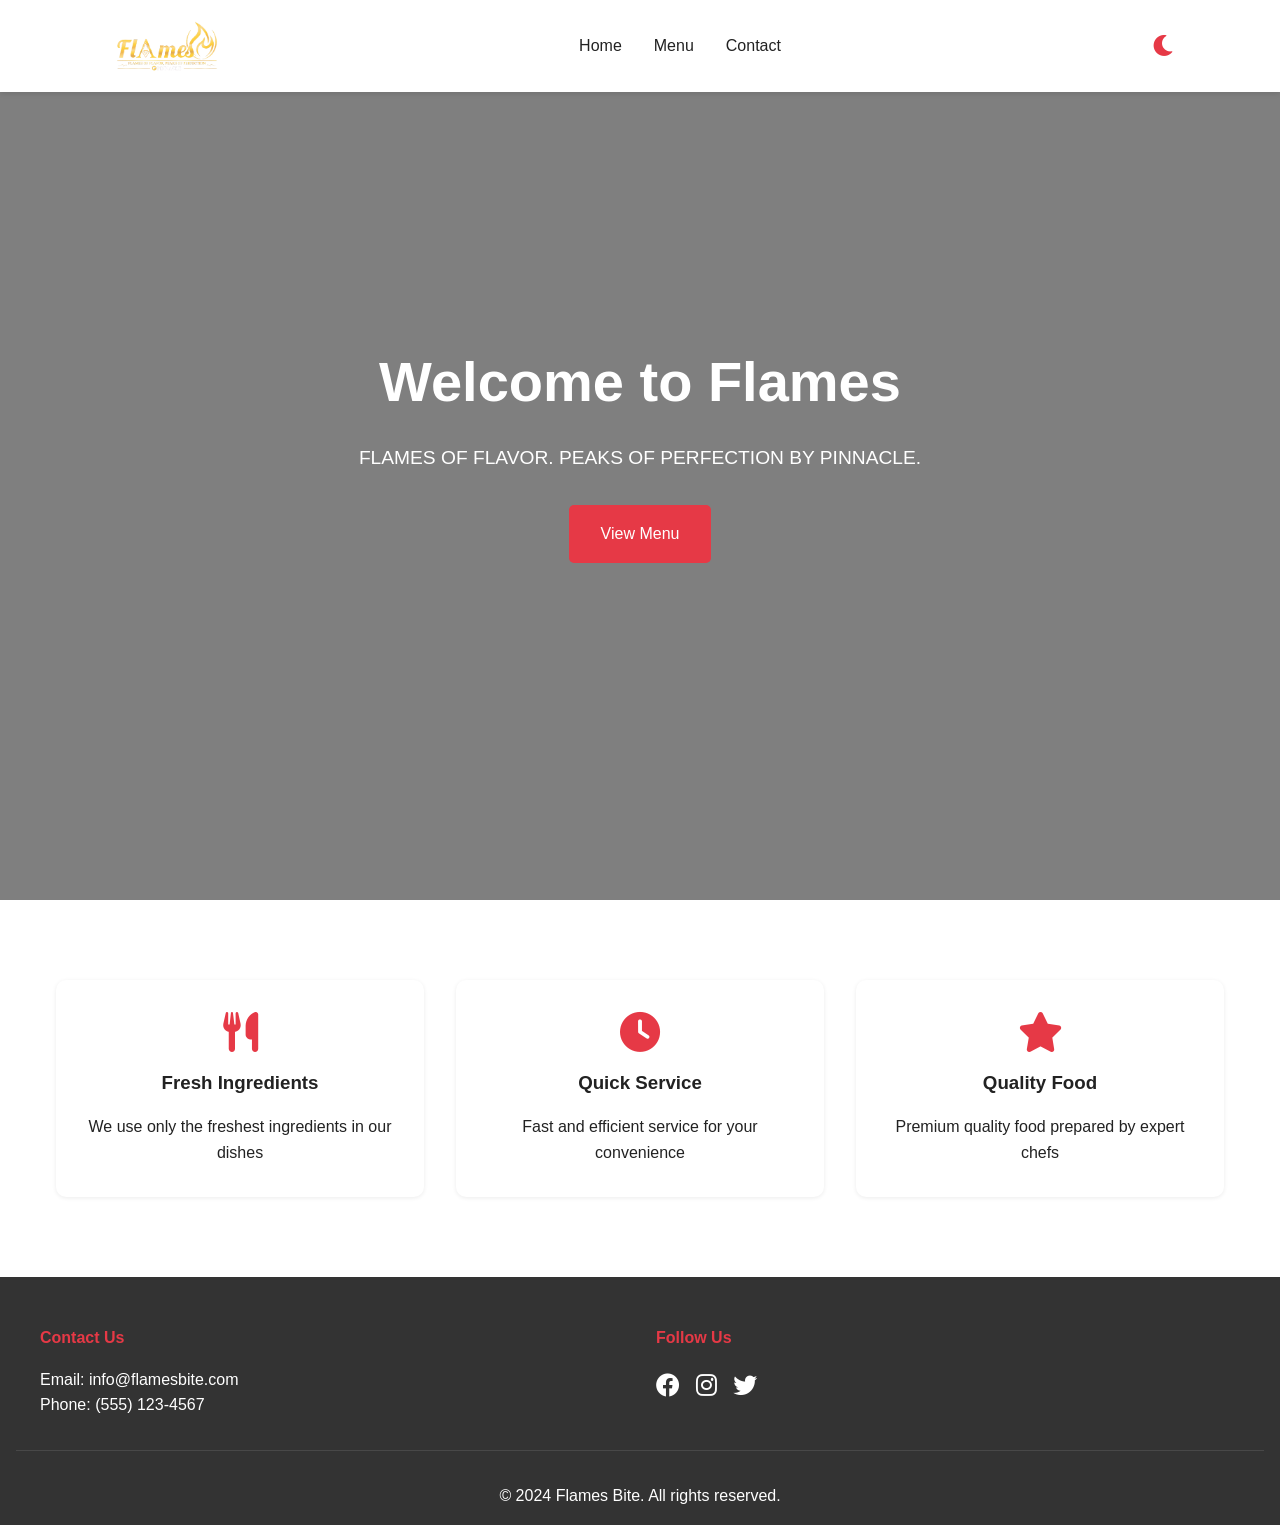
==== index.html @ bd12b716 "chatbot add" ====
<!DOCTYPE html>
<html lang="en">
<head>
    <meta charset="UTF-8">
    <meta name="viewport" content="width=device-width, initial-scale=1.0">
    <title>Flames By Pinnacle</title>
    <link rel="stylesheet" href="css/styles.css">
    <link rel="stylesheet" href="https://cdnjs.cloudflare.com/ajax/libs/font-awesome/6.0.0/css/all.min.css">
</head>
<body>
    <header class="header">
        <nav class="nav">
            <div class="logo">
                <img src="Name_and_address_view_copy-removebg-preview.png" alt="Flames Logo" class="site-logo">
            </div>
            <ul class="nav-links">
                <li><a href="index.html">Home</a></li>
                <li><a href="menu.html">Menu</a></li>
                <li><a href="contact.html">Contact</a></li>
            </ul>
            <button id="theme-switcher" aria-label="Toggle theme"><i class="fas fa-moon"></i></button>
            <button class="mobile-menu-btn">
                <span></span>
                <span></span>
                <span></span>
            </button>
        </nav>
    </header>

    <main>
        <section class="hero">
            <div class="hero-content">
                <h1>Welcome to Flames</h1>
                <p>FLAMES OF FLAVOR. PEAKS OF PERFECTION BY PINNACLE.</p>
                <a href="menu.html" class="cta-button">View Menu</a>
            </div>
        </section>

        <section class="features">
            <div class="feature-card">
                <i class="fas fa-utensils"></i>
                <h3>Fresh Ingredients</h3>
                <p>We use only the freshest ingredients in our dishes</p>
            </div>
            <div class="feature-card">
                <i class="fas fa-clock"></i>
                <h3>Quick Service</h3>
                <p>Fast and efficient service for your convenience</p>
            </div>
            <div class="feature-card">
                <i class="fas fa-star"></i>
                <h3>Quality Food</h3>
                <p>Premium quality food prepared by expert chefs</p>
            </div>
        </section>
    </main>

    <footer class="footer">
        <div class="footer-content">
            <div class="footer-section">
                <h4>Contact Us</h4>
                <p>Email: info@flamesbite.com</p>
                <p>Phone: (555) 123-4567</p>
            </div>
            <div class="footer-section">
                <h4>Follow Us</h4>
                <div class="social-links">
                    <a href="#"><i class="fab fa-facebook"></i></a>
                    <a href="#"><i class="fab fa-instagram"></i></a>
                    <a href="#"><i class="fab fa-twitter"></i></a>
                </div>
            </div>
        </div>
        <div class="footer-bottom">
            <p>&copy; 2024 Flames Bite. All rights reserved.</p>
        </div>
    </footer>

    <!-- Cart Modal -->
    <div id="cart-modal" class="cart-modal">
        <div class="cart-modal-content">
            <span id="close-cart" class="close-cart">&times;</span>
            <h3>Your Cart</h3>
            <div id="cart-items"></div>
            <div class="cart-total">
                <strong>Total: </strong><span id="cart-total">Rs. 0</span>
            </div>
        </div>
    </div>
    <!-- Floating Cart Button (FAB) -->
    <button id="fab-cart-btn" aria-label="View cart" class="fab-cart-btn">
        <i class="fas fa-shopping-cart"></i>
        <span id="fab-cart-count">0</span>
    </button>

    <script src="js/main.js"></script>

    <script type="text/javascript">
        (function(d, m){
            var kommunicateSettings = 
                {"appId":"14e138416a7b6bd5ec5090dfef3fc6244","popupWidget":true,"automaticChatOpenOnNavigation":true};
            var s = document.createElement("script"); s.type = "text/javascript"; s.async = true;
            s.src = "https://widget.kommunicate.io/v2/kommunicate.app";
            var h = document.getElementsByTagName("head")[0]; h.appendChild(s);
            window.kommunicate = m; m._globals = kommunicateSettings;
        })(document, window.kommunicate || {});
    /* NOTE : Use web server to view HTML files as real-time update will not work if you directly open the HTML file in the browser. */
    </script>
</body>
</html>
---- css/styles.css ----
/* Reset and base styles */
* {
    margin: 0;
    padding: 0;
    box-sizing: border-box;
}

/* Theme variables */
:root {
    --color-bg: #fff;
    --color-text: #222;
    --color-primary: #e63946;
    --color-secondary: #e6b800;
    --color-card: #fff;
    --color-footer-bg: #333;
    --color-footer-text: #fff;
    --color-feature-bg: #fff;
    --color-feature-shadow: rgba(0,0,0,0.1);
    --color-note-bg: #fffbe7;
    --color-note-text: #b85c00;
    --color-border: #eee;
}

body {
    background: var(--color-bg);
    color: var(--color-text);
    font-family: 'Arial', sans-serif;
    line-height: 1.6;
}

.site-logo {
    max-height: 60px;
    width: auto;
    display: block;
    background: transparent;
    border: none;
    box-shadow: none;
    padding: 0;
}

/* Header and Navigation */
.header {
    background-color: var(--color-bg);
    box-shadow: 0 2px 5px var(--color-feature-shadow);
    position: fixed;
    width: 100%;
    top: 0;
    z-index: 1000;
}

.nav {
    display: flex;
    justify-content: space-between;
    align-items: center;
    padding: 1rem 5%;
    max-width: 1200px;
    margin: 0 auto;
}

.logo {
    display: flex;
    align-items: center;
}

.logo a {
    font-size: 1.5rem;
    font-weight: bold;
    color: #e63946;
    text-decoration: none;
}

.nav-links {
    display: flex;
    list-style: none;
    gap: 2rem;
}

.nav-links a {
    text-decoration: none;
    color: var(--color-text);
    font-weight: 500;
    transition: color 0.3s ease;
}

.nav-links a:hover {
    color: var(--color-primary);
}

.mobile-menu-btn {
    display: none;
    flex-direction: column;
    gap: 6px;
    background: none;
    border: none;
    cursor: pointer;
    padding: 5px;
}

.mobile-menu-btn span {
    display: block;
    width: 25px;
    height: 2px;
    background-color: #333;
    transition: all 0.3s ease;
}

#theme-switcher {
    background: none;
    border: none;
    cursor: pointer;
    font-size: 1.5rem;
    color: var(--color-primary);
    margin-left: 1.5rem;
    transition: color 0.3s;
}
#theme-switcher:hover {
    color: var(--color-secondary);
}

/* Hero Section */
.hero {
    height: 100vh;
    background: linear-gradient(rgba(0,0,0,0.5), rgba(0,0,0,0.5)), url('https://images.pexels.com/photos/958545/pexels-photo-958545.jpeg?auto=compress&cs=tinysrgb&w=1260&h=750&dpr=1');
    background-size: cover;
    background-position: center;
    display: flex;
    align-items: center;
    justify-content: center;
    text-align: center;
    color: #fff;
    padding: 0 1rem;
}

.hero-content {
    max-width: 800px;
}

.hero h1 {
    font-size: 3.5rem;
    margin-bottom: 1rem;
}

.hero p {
    font-size: 1.2rem;
    margin-bottom: 2rem;
}

.cta-button {
    display: inline-block;
    padding: 1rem 2rem;
    background-color: var(--color-primary);
    color: #fff;
    text-decoration: none;
    border-radius: 5px;
    transition: background-color 0.3s ease;
}

.cta-button:hover {
    background-color: #c1121f;
}

/* Features Section */
.features {
    padding: 5rem 1rem;
    display: grid;
    grid-template-columns: repeat(auto-fit, minmax(250px, 1fr));
    gap: 2rem;
    max-width: 1200px;
    margin: 0 auto;
}

.feature-card {
    text-align: center;
    padding: 2rem;
    background-color: var(--color-feature-bg);
    border-radius: 10px;
    box-shadow: 0 1px 4px rgba(0,0,0,0.08);
    transition: box-shadow 0.2s, transform 0.2s;
}

.feature-card:hover {
    box-shadow: 0 4px 12px rgba(0,0,0,0.12);
    transform: translateY(-4px);
}

.feature-card i {
    font-size: 2.5rem;
    color: var(--color-primary);
    margin-bottom: 1rem;
}

.feature-card h3 {
    margin-bottom: 1rem;
    color: var(--color-text);
}

/* Footer */
.footer {
    background-color: var(--color-footer-bg);
    color: var(--color-footer-text);
    padding: 3rem 1rem 1rem;
}

.footer-content {
    max-width: 1200px;
    margin: 0 auto;
    display: grid;
    grid-template-columns: repeat(auto-fit, minmax(200px, 1fr));
    gap: 2rem;
    margin-bottom: 2rem;
}

.footer-section h4 {
    margin-bottom: 1rem;
    color: var(--color-primary);
}

.social-links {
    display: flex;
    gap: 1rem;
}

.social-links a {
    color: #fff;
    font-size: 1.5rem;
    transition: color 0.3s ease;
}

.social-links a:hover {
    color: var(--color-primary);
}

.footer-bottom {
    text-align: center;
    padding-top: 2rem;
    border-top: 1px solid rgba(255,255,255,0.1);
}

/* Responsive Design */
@media (max-width: 768px) {
    .nav-links {
        display: none;
    }

    .mobile-menu-btn {
        display: flex;
    }

    .hero h1 {
        font-size: 2.5rem;
    }

    .features {
        grid-template-columns: 1fr;
    }
}

/* Menu Page Styles */
.menu-section {
    padding: 5rem 1rem 1rem 1rem;
    max-width: 1200px;
    margin: 0 auto;
    margin-top: 5.5rem;
}

.menu-grid {
    display: grid;
    grid-template-columns: repeat(auto-fit, minmax(280px, 1fr));
    gap: 2rem;
    margin-top: 2rem;
}

.menu-item {
    background: var(--color-card);
    color: var(--color-text);
    border-radius: 10px;
    overflow: hidden;
    box-shadow: 0 1px 4px var(--color-feature-shadow);
    border: 1px solid var(--color-border);
    transition: box-shadow 0.2s, transform 0.2s;
}

.menu-item img {
    width: 100%;
    height: 200px;
    object-fit: cover;
}

.menu-item-content {
    background: var(--color-card);
    color: var(--color-text);
    border-radius: 0 0 10px 10px;
    padding: 1.5rem;
    box-shadow: none;
}

.menu-item h3 {
    margin-bottom: 0.5rem;
    color: var(--color-text);
}

.menu-item p {
    color: var(--color-text);
    margin-bottom: 1rem;
}

.menu-item h4, .menu-item .price {
    color: var(--color-text);
}

.menu-item .price {
    font-weight: bold;
    color: var(--color-primary);
}

.price {
    display: block;
    font-weight: bold;
    color: var(--color-primary);
    margin-bottom: 1rem;
}

.add-to-cart-btn {
    width: 100%;
    padding: 0.8rem;
    background-color: var(--color-primary);
    color: #fff;
    border: none;
    border-radius: 5px;
    cursor: pointer;
    transition: background-color 0.3s ease;
}

.add-to-cart-btn:hover {
    background-color: #c1121f;
}

.cart-nav {
    position: relative;
    margin-left: 1.5rem;
}

#cart-btn {
    background: none;
    border: none;
    cursor: pointer;
    position: relative;
    font-size: 1.5rem;
    color: var(--color-primary);
    display: flex;
    align-items: center;
}

#cart-count {
    background: var(--color-primary);
    color: #fff;
    border-radius: 50%;
    padding: 0.2em 0.6em;
    font-size: 0.9rem;
    position: absolute;
    top: -8px;
    right: -12px;
    font-weight: bold;
}

.cart-modal {
    display: none;
    position: fixed;
    z-index: 2000;
    left: 0;
    top: 0;
    width: 100vw;
    height: 100vh;
    background: rgba(0,0,0,0.4);
    justify-content: center;
    align-items: center;
}

.cart-modal-content {
    background: var(--color-card);
    color: var(--color-text);
    border: 1px solid var(--color-border);
    padding: 2rem 1.5rem 1.5rem 1.5rem;
    border-radius: 10px;
    max-width: 400px;
    width: 90vw;
    box-shadow: 0 4px 24px var(--color-feature-shadow);
    position: relative;
    margin: 2rem auto;
}

.close-cart {
    position: absolute;
    top: 1rem;
    right: 1.2rem;
    font-size: 1.5rem;
    color: var(--color-primary);
    cursor: pointer;
    font-weight: bold;
}

.cart-item {
    display: flex;
    justify-content: space-between;
    align-items: center;
    padding: 0.5rem 0;
    border-bottom: 1px solid #eee;
    font-size: 1rem;
}

.cart-item:last-child {
    border-bottom: none;
}

.cart-total {
    margin-top: 1.5rem;
    font-size: 1.2rem;
    text-align: right;
    color: var(--color-primary);
    font-weight: bold;
}

@media (max-width: 500px) {
    .nav { flex-direction: row; justify-content: space-between; align-items: center; padding: 0.5rem 0.5rem; }
    .nav-links { position: fixed; bottom: 0; left: 0; right: 0; top: auto; background: var(--color-bg); box-shadow: 0 -2px 10px var(--color-feature-shadow); flex-direction: row; justify-content: space-around; align-items: center; gap: 0; padding: 0.7rem 0; z-index: 100; }
    .nav-links.open { display: flex; }
    .nav-links a { font-size: 1.1em; padding: 0.5em 0.7em; }
    .cart-nav, #theme-switcher { margin-left: 0.5em; }
    .cart-modal-content { max-width: 98vw; }
    .menu-category-title { font-size: 1em; }
    .menu-item-content { padding: 0.5rem; }
    .cta-button { font-size: 1em; padding: 0.7em 1.2em; }
}

/* Dark theme */
.dark {
    --color-bg: #181818;
    --color-text: #f5f5f5;
    --color-primary: #e6b800;
    --color-secondary: #e63946;
    --color-card: #232323;
    --color-footer-bg: #111;
    --color-footer-text: #fff;
    --color-feature-bg: #232323;
    --color-feature-shadow: rgba(0,0,0,0.5);
    --color-note-bg: #232323;
    --color-note-text: #ffe082;
    --color-border: #333;
}

.dark .footer-section h4,
.dark .feature-card i {
    color: var(--color-primary);
}

.dark .feature-card h3 {
    color: var(--color-text);
}

.dark .nav-links a {
    color: var(--color-text);
}

.dark .nav-links a:hover {
    color: var(--color-primary);
}

.dark #theme-switcher {
    color: var(--color-primary);
}

.dark .cart-modal-content {
    background: var(--color-card);
    color: var(--color-text);
}

/* Animations */
.fade-in { animation: fadeIn 0.8s ease; }
.slide-up { animation: slideUp 0.7s cubic-bezier(.23,1.01,.32,1); }
.scale-in { animation: scaleIn 0.5s cubic-bezier(.23,1.01,.32,1); }
@keyframes fadeIn { from { opacity: 0; } to { opacity: 1; } }
@keyframes slideUp { from { opacity: 0; transform: translateY(40px);} to { opacity: 1; transform: translateY(0);} }
@keyframes scaleIn { from { opacity: 0; transform: scale(0.95);} to { opacity: 1; transform: scale(1);} }

html, body, .header, .footer, .cart-modal-content, .feature-card, .menu-item, .menu-category-title {
    transition: background 0.5s, color 0.5s, box-shadow 0.5s;
}

.big-heading, .menu-section h2 {
    font-size: 2.8rem;
    font-weight: 900;
    color: var(--color-primary);
    margin-bottom: 2.2rem;
    text-align: center;
    letter-spacing: 1.5px;
    text-shadow: 0 2px 8px rgba(0,0,0,0.08);
}

.menu-category-title {
    font-size: 2.2rem;
    font-weight: 800;
    color: var(--color-primary);
    margin: 2.5rem 0 1.2rem 0;
    text-align: left;
    letter-spacing: 1px;
    border-left: 6px solid var(--color-primary);
    padding-left: 1rem;
}

.menu-filter-bar {
    display: flex;
    flex-wrap: wrap;
    gap: 1rem;
    justify-content: center;
    margin-bottom: 2.5rem;
    margin-top: 1.5rem;
}

.menu-filter-btn {
    background: var(--color-card);
    color: var(--color-primary);
    border: 2px solid var(--color-primary);
    border-radius: 30px;
    font-size: 1.1rem;
    font-weight: 600;
    padding: 0.7em 2em;
    cursor: pointer;
    transition: background 0.2s, color 0.2s, border 0.2s, box-shadow 0.2s;
    box-shadow: 0 2px 8px rgba(0,0,0,0.04);
}

.menu-filter-btn.active, .menu-filter-btn:hover {
    background: var(--color-primary);
    color: var(--color-card);
    border-color: var(--color-primary);
    box-shadow: 0 4px 16px rgba(230,57,70,0.08);
}

@media (max-width: 700px) {
    .big-heading, .menu-section h2 { font-size: 2rem; }
    .menu-category-title { font-size: 1.3rem; }
    .menu-filter-btn { font-size: 1em; padding: 0.5em 1.2em; }
}

.menu-category { margin-bottom: 2.5rem; }

.menu-grid { margin-bottom: 1.5rem; }

.menu-item:hover {
    box-shadow: 0 4px 12px var(--color-feature-shadow);
    transform: translateY(-4px) scale(1.03);
}
.add-to-cart-btn, #cart-btn, #theme-switcher {
    transition: background 0.3s, color 0.3s, transform 0.2s;
}
.add-to-cart-btn:hover, #cart-btn:hover, #theme-switcher:hover {
    background: var(--color-secondary);
    color: #fff;
    transform: scale(1.08);
}

/* Responsive Navbar & Layouts */
@media (max-width: 900px) {
    .nav { flex-direction: column; align-items: flex-start; padding: 1rem 2vw; }
    .nav-links { flex-direction: column; gap: 1rem; width: 100%; }
    .cart-nav, #theme-switcher { margin-left: 0; }
}
@media (max-width: 700px) {
    .header { position: static; }
    .nav { flex-direction: row; padding: 0.5rem 1vw; }
    .logo { flex: 1; }
    .nav-links { display: none; position: absolute; top: 60px; left: 0; background: var(--color-bg); width: 100vw; box-shadow: 0 2px 10px var(--color-feature-shadow); z-index: 100; }
    .nav-links.open { display: flex; flex-direction: column; gap: 1.2rem; padding: 1.5rem 0; }
    .mobile-menu-btn { display: flex; }
    .cart-nav, #theme-switcher { margin-left: 0; }
    .menu-section {
        padding-bottom: 7em;
    }
    .cta-button, .add-to-cart-btn {
        z-index: 1200;
        position: relative;
    }
    .nav {
        padding: 0.5em 0.5em !important;
    }
}
@media (max-width: 500px) {
    .site-logo { max-height: 40px; }
    .menu-category-title { font-size: 1.2rem; padding-left: 0.5rem; }
    .menu-item-content { padding: 0.7rem; }
    .cart-modal-content { padding: 0.7rem; }
}

/* Device-specific UI tweaks */
@media (max-width: 700px) {
    .features { grid-template-columns: 1fr; }
    .menu-grid { grid-template-columns: 1fr; }
    .footer-content { grid-template-columns: 1fr; }
}
@media (min-width: 701px) and (max-width: 1100px) {
    .features { grid-template-columns: 1fr 1fr; }
    .menu-grid { grid-template-columns: 1fr 1fr; }
}
@media (min-width: 1101px) {
    .features { grid-template-columns: repeat(3, 1fr); }
    .menu-grid { grid-template-columns: repeat(3, 1fr); }
}

/* Hamburger menu style for mobile */
.mobile-menu-btn { display: none; flex-direction: column; gap: 6px; background: none; border: none; cursor: pointer; padding: 5px; }
.mobile-menu-btn span { display: block; width: 25px; height: 2px; background-color: var(--color-text); transition: all 0.3s; }
@media (max-width: 700px) { .mobile-menu-btn { display: flex; } }

.cart-qty-btn {
    background: var(--color-card);
    color: var(--color-primary);
    border: 1px solid var(--color-primary);
    border-radius: 50%;
    width: 2em;
    height: 2em;
    font-size: 1.1em;
    cursor: pointer;
    margin: 0 0.2em;
    transition: background 0.2s, color 0.2s, border 0.2s, transform 0.2s;
}
.cart-qty-btn:hover {
    background: var(--color-primary);
    color: #fff;
    transform: scale(1.1);
}
.cart-remove-btn {
    background: var(--color-secondary);
    color: #fff;
    border: none;
    border-radius: 50%;
    width: 2em;
    height: 2em;
    font-size: 1.2em;
    cursor: pointer;
    margin-left: 0.5em;
    transition: background 0.2s, color 0.2s, transform 0.2s;
}
.cart-remove-btn:hover {
    background: #c1121f;
    color: #fff;
    transform: scale(1.1);
}
#place-order-btn {
    margin-top: 1.5em;
    width: 100%;
    font-size: 1.1em;
    background: var(--color-primary);
    color: #fff;
    border: none;
    border-radius: 6px;
    padding: 1em 0;
    transition: background 0.2s, color 0.2s, transform 0.2s;
}
#place-order-btn:hover {
    background: var(--color-secondary);
    color: #fff;
    transform: scale(1.03);
}
@media (max-width: 500px) {
    .cart-qty-btn, .cart-remove-btn { width: 1.5em; height: 1.5em; font-size: 1em; }
    #place-order-btn { font-size: 1em; padding: 0.7em 0; }
}

.cart-modal-content.scale-in, .menu-item.scale-in, .feature-card.scale-in, .hero.scale-in, .footer.scale-in, .menu-category-title.scale-in, .cta-button.scale-in {
  animation: scaleIn 0.5s cubic-bezier(.23,1.01,.32,1);
}
.cart-modal-content.fade-in, .menu-item.fade-in, .feature-card.fade-in, .hero.fade-in, .footer.fade-in, .menu-category-title.fade-in, .cta-button.fade-in {
  animation: fadeIn 0.8s ease;
}

.notification {
  position: fixed;
  bottom: 20px;
  right: 20px;
  color: white;
  padding: 1rem 2rem;
  border-radius: 5px;
  animation: slideIn 0.3s ease-out;
  z-index: 1000;
  font-weight: bold;
  font-size: 1.1em;
  box-shadow: 0 4px 16px rgba(0,0,0,0.18);
}
.notification-add { background: #43a047; }
.notification-order { background: #1976d2; }
.notification-remove { background: #e63946; }
.notification-info { background: #fbc02d; color: #222; }

@keyframes fabPulse {
  0% { box-shadow: 0 0 0 0 rgba(230,57,70,0.5); }
  70% { box-shadow: 0 0 0 12px rgba(230,57,70,0); }
  100% { box-shadow: 0 0 0 0 rgba(230,57,70,0); }
}
.fab-cart-btn.pulse {
  animation: fabPulse 0.7s;
}
.fab-cart-btn {
  display: none;
  position: fixed;
  right: 1.2em;
  bottom: 1.2em;
  z-index: 3000;
  background: var(--color-primary);
  color: #fff;
  border: none;
  border-radius: 50%;
  width: 3.5em;
  height: 3.5em;
  box-shadow: 0 4px 16px rgba(0,0,0,0.18), 0 0 0 4px rgba(230,57,70,0.08);
  font-size: 1.7em;
  align-items: center;
  justify-content: center;
  cursor: pointer;
  transition: background 0.2s, color 0.2s, transform 0.2s;
}
.fab-cart-btn:hover {
  background: var(--color-secondary);
  color: #fff;
  transform: scale(1.08);
}
#fab-cart-count {
  position: absolute;
  top: 0.5em;
  right: 0.5em;
  background: var(--color-secondary);
  color: #fff;
  border-radius: 50%;
  font-size: 0.8em;
  padding: 0.2em 0.5em;
  font-weight: bold;
  box-shadow: 0 2px 8px rgba(0,0,0,0.12);
}
.fab-cart-btn .fab-badge {
  position: absolute;
  left: -0.7em;
  top: -0.7em;
  background: #43a047;
  color: #fff;
  border-radius: 50%;
  font-size: 0.9em;
  padding: 0.2em 0.5em;
  font-weight: bold;
  box-shadow: 0 2px 8px rgba(0,0,0,0.12);
  display: none;
}
.fab-cart-btn.has-new .fab-badge { display: block; }

@media (max-width: 700px) {
  .fab-cart-btn {
    display: flex !important;
    width: 2.8em;
    height: 2.8em;
    font-size: 1.3em;
    bottom: 4.5em;
    right: 1.2em;
    z-index: 3000;
    align-items: center;
    justify-content: center;
  }
  .cart-nav {
    display: none !important;
  }
  #theme-switcher {
    position: static;
    margin-left: 0.5em;
    z-index: 1100;
  }
  .menu-section {
    padding-bottom: 7em;
  }
  .cta-button, .add-to-cart-btn {
    z-index: 1200;
    position: relative;
  }
  .nav {
    padding: 0.5em 0.5em !important;
  }
}

.dark .site-logo {
  background: transparent;
  border: none;
  box-shadow: none;
}

.menu-flavours-note {
  grid-column: 1 / -1;
  background: var(--color-note-bg);
  color: var(--color-note-text);
  border-left: 6px solid var(--color-primary);
  border-radius: 8px;
  margin: 1.5rem 0 0.5rem 0;
  padding: 1.1rem 1.5rem;
  font-size: 1.1rem;
  font-weight: 600;
  box-shadow: 0 2px 8px var(--color-feature-shadow);
  display: flex;
  align-items: center;
  gap: 0.7em;
}
.menu-flavours-note strong {
  color: var(--color-primary);
}
@media (max-width: 700px) {
  .menu-flavours-note { font-size: 1em; padding: 0.7rem 0.7rem; }
}
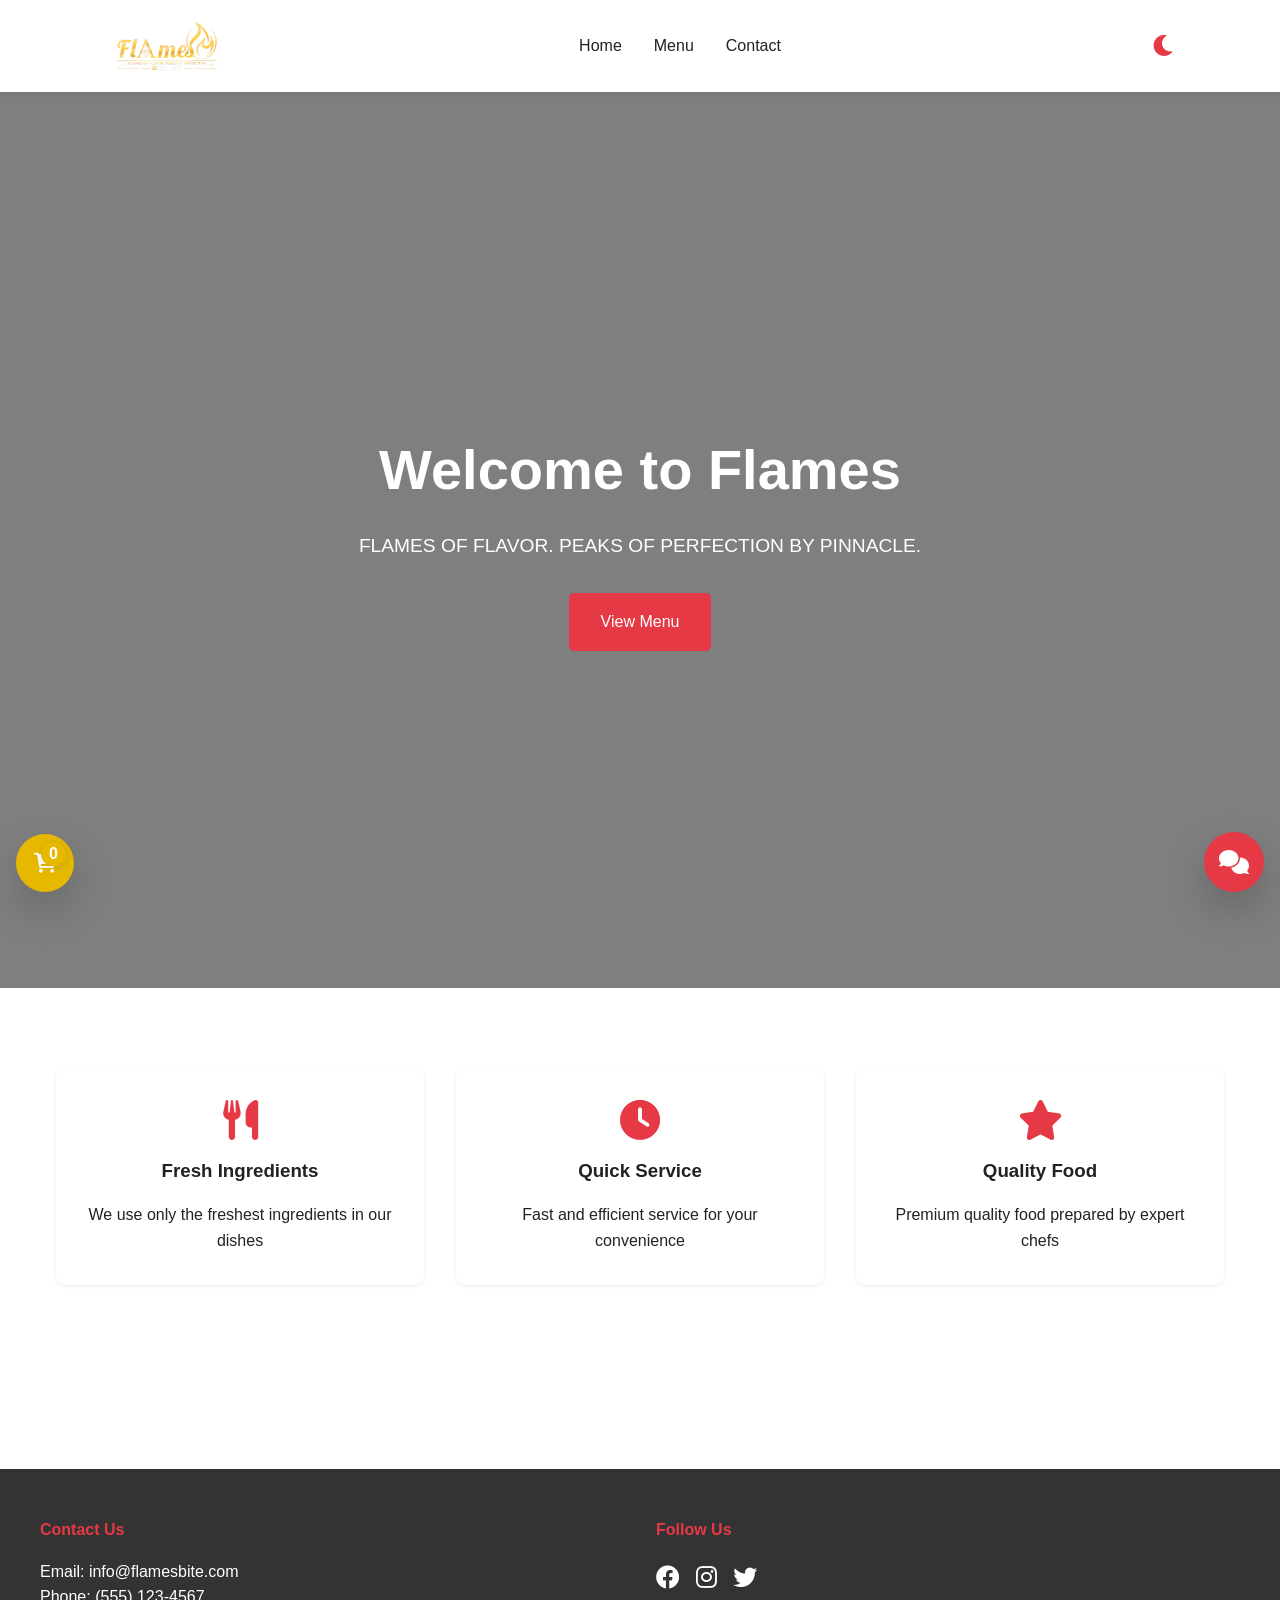
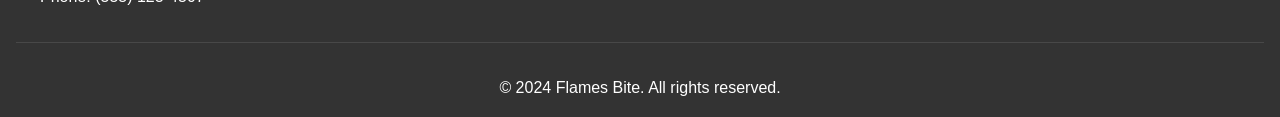
==== commit d11bf9bf: "Add responsive chatbot and UI fixes" ====
--- a/index.html
+++ b/index.html
@@ -95,16 +95,22 @@
 
     <script src="js/main.js"></script>
 
-    <script type="text/javascript">
-        (function(d, m){
-            var kommunicateSettings = 
-                {"appId":"14e138416a7b6bd5ec5090dfef3fc6244","popupWidget":true,"automaticChatOpenOnNavigation":true};
-            var s = document.createElement("script"); s.type = "text/javascript"; s.async = true;
-            s.src = "https://widget.kommunicate.io/v2/kommunicate.app";
-            var h = document.getElementsByTagName("head")[0]; h.appendChild(s);
-            window.kommunicate = m; m._globals = kommunicateSettings;
-        })(document, window.kommunicate || {});
-    /* NOTE : Use web server to view HTML files as real-time update will not work if you directly open the HTML file in the browser. */
-    </script>
+    <!-- Chatbot widget -->
+    <div id="chatbot-widget" class="chatbot-widget" aria-live="polite">
+        <div class="chatbot-header">
+            <div>
+                <span class="chatbot-title">Flames Help</span>
+                <span class="chatbot-subtitle">Ask about menu, orders, hours</span>
+            </div>
+            <button id="chatbot-close" aria-label="Close chat"><i class="fas fa-times"></i></button>
+        </div>
+        <div id="chatbot-messages" class="chatbot-messages"></div>
+        <div id="chatbot-quick-replies" class="chatbot-quick-replies"></div>
+        <form id="chatbot-form" class="chatbot-form" aria-label="Chat with support">
+            <input id="chatbot-input" type="text" placeholder="Type your question..." autocomplete="off">
+            <button type="submit" aria-label="Send message"><i class="fas fa-paper-plane"></i></button>
+        </form>
+    </div>
+    <button id="chatbot-toggle" class="chatbot-toggle" aria-label="Open chat"><i class="fas fa-comments"></i></button>
 </body>
 </html>
--- a/css/styles.css
+++ b/css/styles.css
@@ -26,6 +26,12 @@
     color: var(--color-text);
     font-family: 'Arial', sans-serif;
     line-height: 1.6;
+    min-height: 100vh;
+}
+
+main {
+    padding-top: 5.5rem;
+    padding-bottom: 6.5rem;
 }
 
 .site-logo {
@@ -253,6 +259,324 @@
     .features {
         grid-template-columns: 1fr;
     }
+}
+
+#chatbot-widget {
+    position: fixed;
+    bottom: calc(env(safe-area-inset-bottom, 1rem) + 110px);
+    right: 1rem;
+    left: auto;
+    width: min(calc(100vw - 2rem), 340px);
+    background: #fff;
+    border-radius: 18px;
+    box-shadow: 0 24px 60px rgba(0,0,0,0.18);
+    overflow: hidden;
+    display: none;
+    flex-direction: column;
+    z-index: 4000;
+    border: 1px solid rgba(0,0,0,0.12);
+}
+
+.chatbot-header {
+    display: flex;
+    align-items: center;
+    justify-content: space-between;
+    padding: 1rem;
+    background: #e6b800;
+    color: #111;
+}
+
+.chatbot-title {
+    font-weight: 700;
+    display: block;
+}
+
+.chatbot-subtitle {
+    display: block;
+    font-size: 0.95rem;
+    opacity: 0.85;
+    margin-top: 0.25rem;
+    color: #111;
+}
+
+.chatbot-header button {
+    background: transparent;
+    border: none;
+    color: #111;
+    font-size: 1rem;
+    cursor: pointer;
+}
+
+.chatbot-messages {
+    max-height: 360px;
+    overflow-y: auto;
+    padding: 1rem;
+    background: #f4f0e7;
+    display: flex;
+    flex-direction: column;
+    gap: 0.75rem;
+}
+
+.chatbot-message {
+    display: flex;
+    gap: 0.75rem;
+    align-items: flex-start;
+}
+
+.chatbot-message.user {
+    justify-content: flex-end;
+}
+
+.chatbot-bubble {
+    max-width: 85%;
+    padding: 0.95rem 1rem;
+    border-radius: 18px;
+    line-height: 1.5;
+    color: #111;
+    box-shadow: 0 8px 16px rgba(0,0,0,0.06);
+}
+
+.chatbot-message.user .chatbot-bubble {
+    background: #e6b800;
+    color: #111;
+    border-bottom-right-radius: 4px;
+}
+
+.chatbot-message.bot .chatbot-bubble {
+    background: #ffffff;
+    border: 1px solid rgba(0,0,0,0.08);
+    border-bottom-left-radius: 4px;
+}
+
+.chatbot-quick-replies {
+    padding: 0 1rem 1rem;
+    display: flex;
+    flex-wrap: wrap;
+    gap: 0.5rem;
+}
+
+.chatbot-quick-reply {
+    background: #f8f3e7;
+    border: 1px solid rgba(0,0,0,0.12);
+    color: #111;
+    padding: 0.55rem 0.9rem;
+    border-radius: 999px;
+    cursor: pointer;
+    transition: transform 0.15s ease, background 0.15s ease, color 0.15s ease;
+}
+
+.chatbot-quick-reply:hover {
+    background: #e6b800;
+    color: #111;
+    transform: translateY(-1px);
+}
+
+.chatbot-form {
+    display: flex;
+    gap: 0.5rem;
+    padding: 0 1rem 1rem;
+}
+
+.chatbot-form input {
+    flex: 1;
+    padding: 0.95rem 1rem;
+    border-radius: 999px;
+    border: 1px solid rgba(0,0,0,0.15);
+    outline: none;
+    font-size: 1rem;
+    background: #fff;
+    color: #111;
+}
+
+.chatbot-form input::placeholder {
+    color: rgba(0,0,0,0.45);
+}
+
+.chatbot-form button {
+    width: 48px;
+    border: none;
+    border-radius: 50%;
+    background: #e6b800;
+    color: #111;
+    cursor: pointer;
+    font-size: 1.1rem;
+    display: flex;
+    align-items: center;
+    justify-content: center;
+}
+
+#fab-cart-btn {
+    position: fixed;
+    bottom: calc(env(safe-area-inset-bottom, 1rem) + 0.5rem);
+    left: 1rem;
+    width: 58px;
+    height: 58px;
+    border-radius: 50%;
+    border: none;
+    background: var(--color-secondary);
+    color: #fff;
+    font-size: 1.25rem;
+    cursor: pointer;
+    z-index: 4000;
+    box-shadow: 0 18px 40px rgba(0,0,0,0.18);
+    display: flex;
+    align-items: center;
+    justify-content: center;
+}
+
+#fab-cart-btn .fab-badge {
+    position: absolute;
+    top: -6px;
+    right: -6px;
+    width: 22px;
+    height: 22px;
+    border-radius: 50%;
+    background: #e63946;
+    color: #fff;
+    display: flex;
+    align-items: center;
+    justify-content: center;
+    font-size: 0.75rem;
+    font-weight: 700;
+}
+
+.chatbot-toggle {
+    position: fixed;
+    bottom: calc(env(safe-area-inset-bottom, 1rem) + 0.5rem);
+    right: 1rem;
+    left: auto;
+    width: 60px;
+    height: 60px;
+    border-radius: 50%;
+    border: none;
+    background: var(--color-primary);
+    color: #fff;
+    font-size: 1.5rem;
+    cursor: pointer;
+    z-index: 4001;
+    box-shadow: 0 18px 40px rgba(0,0,0,0.2);
+    display: flex;
+    align-items: center;
+    justify-content: center;
+    transition: transform 0.2s ease;
+}
+
+.chatbot-toggle:hover {
+    transform: scale(1.05);
+}
+
+.chatbot-widget.open {
+    display: flex;
+    animation: fadeIn 0.22s ease-out;
+}
+
+@media (max-width: 680px) {
+    #chatbot-widget {
+        width: min(calc(100vw - 1.5rem), 340px);
+        left: auto;
+        right: 0.75rem;
+        bottom: calc(env(safe-area-inset-bottom, 1rem) + 110px);
+        max-height: calc(100vh - 140px);
+    }
+    .chatbot-messages {
+        max-height: calc(100vh - 280px);
+    }
+    .chatbot-toggle {
+        left: auto;
+        right: 0.75rem;
+        width: 52px;
+        height: 52px;
+        bottom: calc(env(safe-area-inset-bottom, 1rem) + 0.5rem);
+    }
+    #fab-cart-btn {
+        left: 0.75rem;
+        width: 52px;
+        height: 52px;
+        bottom: calc(env(safe-area-inset-bottom, 1rem) + 0.5rem);
+    }
+    .hero {
+        min-height: 80vh;
+        padding-top: 4rem;
+        padding-bottom: 2rem;
+    }
+    .hero h1 {
+        font-size: clamp(2.2rem, 8vw, 2.8rem);
+    }
+    .hero p {
+        font-size: clamp(1rem, 4vw, 1.1rem);
+    }
+    .cta-button,
+    .add-to-cart-btn,
+    #place-order-btn {
+        width: 100%;
+        padding-left: 1rem;
+        padding-right: 1rem;
+    }
+    .menu-grid {
+        grid-template-columns: 1fr;
+    }
+    .menu-item img {
+        height: 180px;
+    }
+    .nav {
+        padding: 0.75rem 1rem;
+    }
+    .nav-links {
+        width: 100vw;
+    }
+    .footer {
+        padding: 2rem 1rem 1rem;
+    }
+    main {
+        padding-bottom: 7.5rem;
+    }
+}
+
+@media (max-width: 900px) {
+    .hero h1 {
+        font-size: clamp(2.5rem, 6vw, 3rem);
+    }
+    .hero p {
+        font-size: clamp(1rem, 2.5vw, 1.15rem);
+    }
+    .features {
+        grid-template-columns: 1fr 1fr;
+    }
+    .menu-section {
+        padding-top: 6rem;
+    }
+    .menu-filter-bar {
+        gap: 0.75rem;
+    }
+}
+
+@media (max-width: 500px) {
+    #fab-cart-btn {
+        bottom: 1rem;
+        left: 0.75rem;
+    }
+    .chatbot-toggle {
+        right: 0.75rem;
+        bottom: 1rem;
+    }
+    .nav-links a {
+        font-size: 1rem;
+    }
+    .feature-card {
+        padding: 1.5rem;
+    }
+    .footer-content {
+        gap: 1.5rem;
+    }
+    .menu-filter-btn {
+        padding: 0.55em 1rem;
+        font-size: 0.95rem;
+    }
+}
+
+@keyframes fadeIn {
+    from { opacity: 0; transform: translateY(10px); }
+    to { opacity: 1; transform: translateY(0); }
 }
 
 /* Menu Page Styles */
@@ -478,7 +802,6 @@
 .fade-in { animation: fadeIn 0.8s ease; }
 .slide-up { animation: slideUp 0.7s cubic-bezier(.23,1.01,.32,1); }
 .scale-in { animation: scaleIn 0.5s cubic-bezier(.23,1.01,.32,1); }
-@keyframes fadeIn { from { opacity: 0; } to { opacity: 1; } }
 @keyframes slideUp { from { opacity: 0; transform: translateY(40px);} to { opacity: 1; transform: translateY(0);} }
 @keyframes scaleIn { from { opacity: 0; transform: scale(0.95);} to { opacity: 1; transform: scale(1);} }
 
